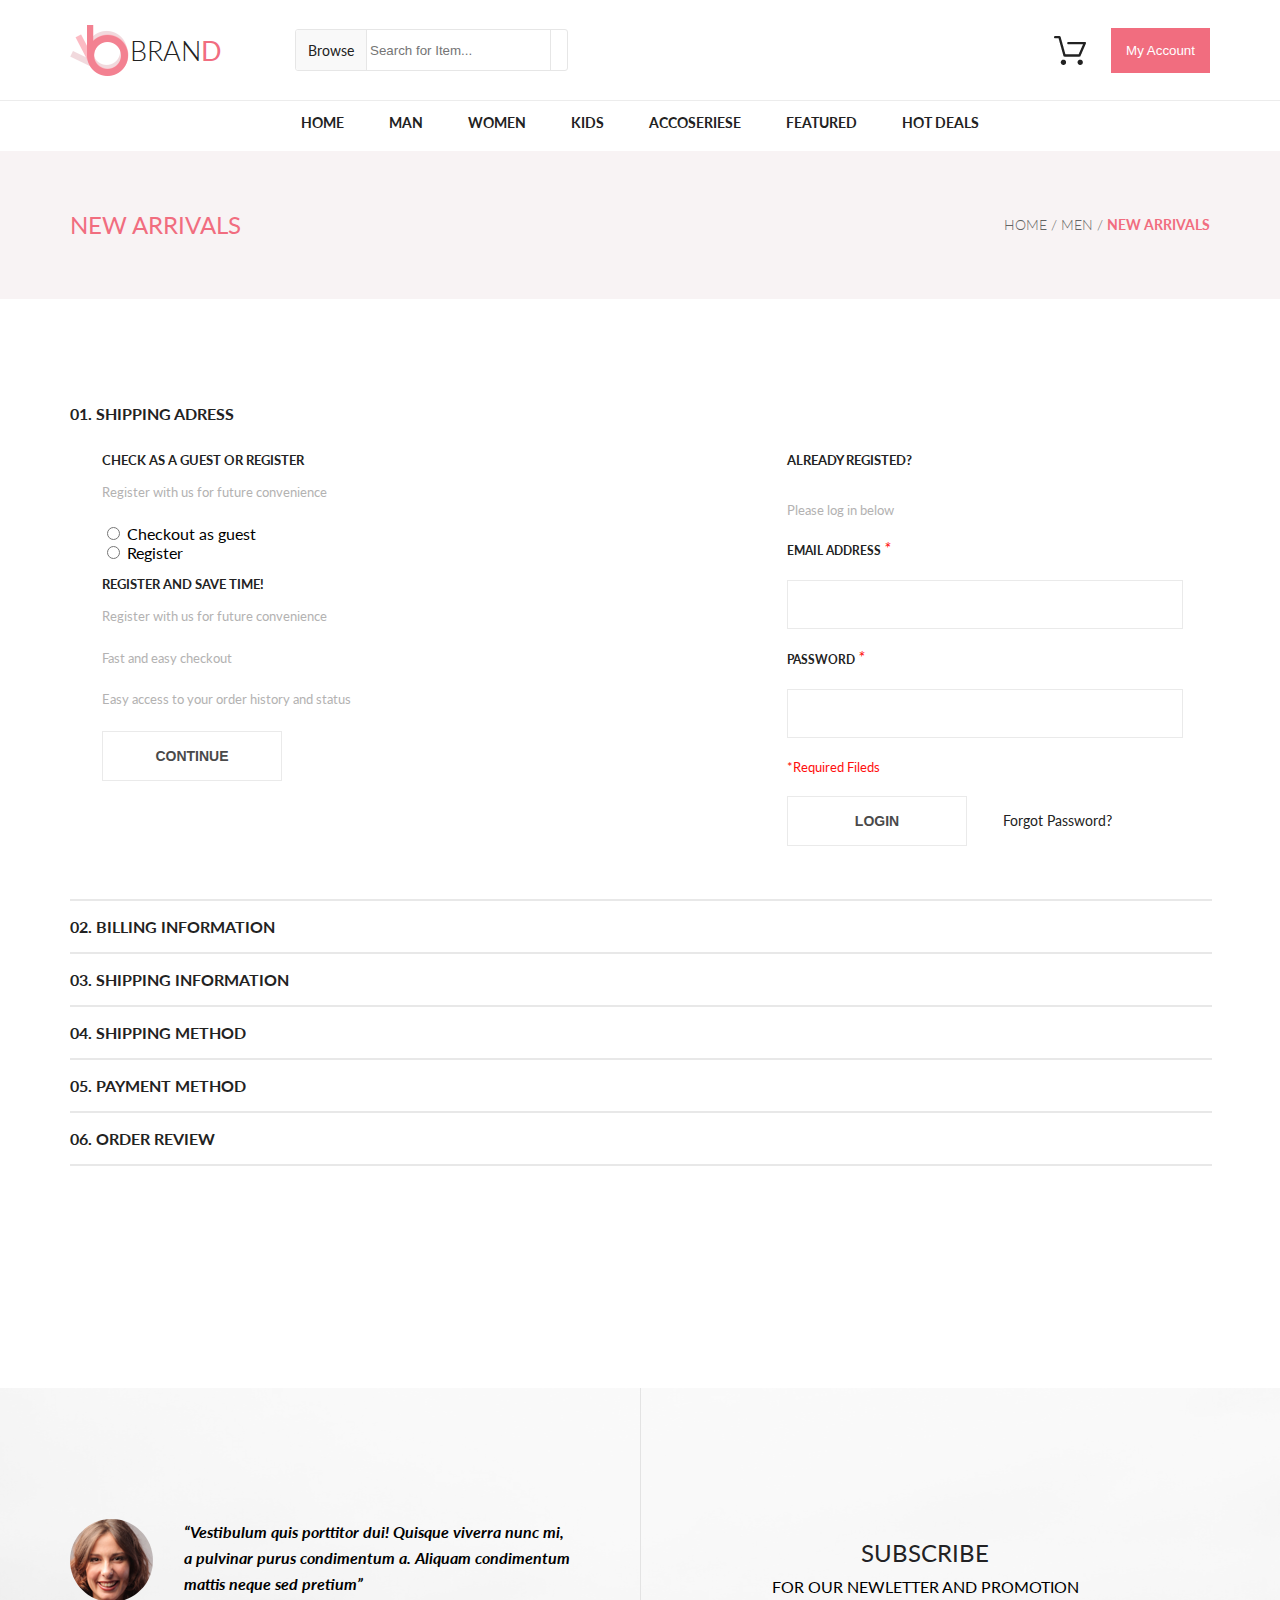
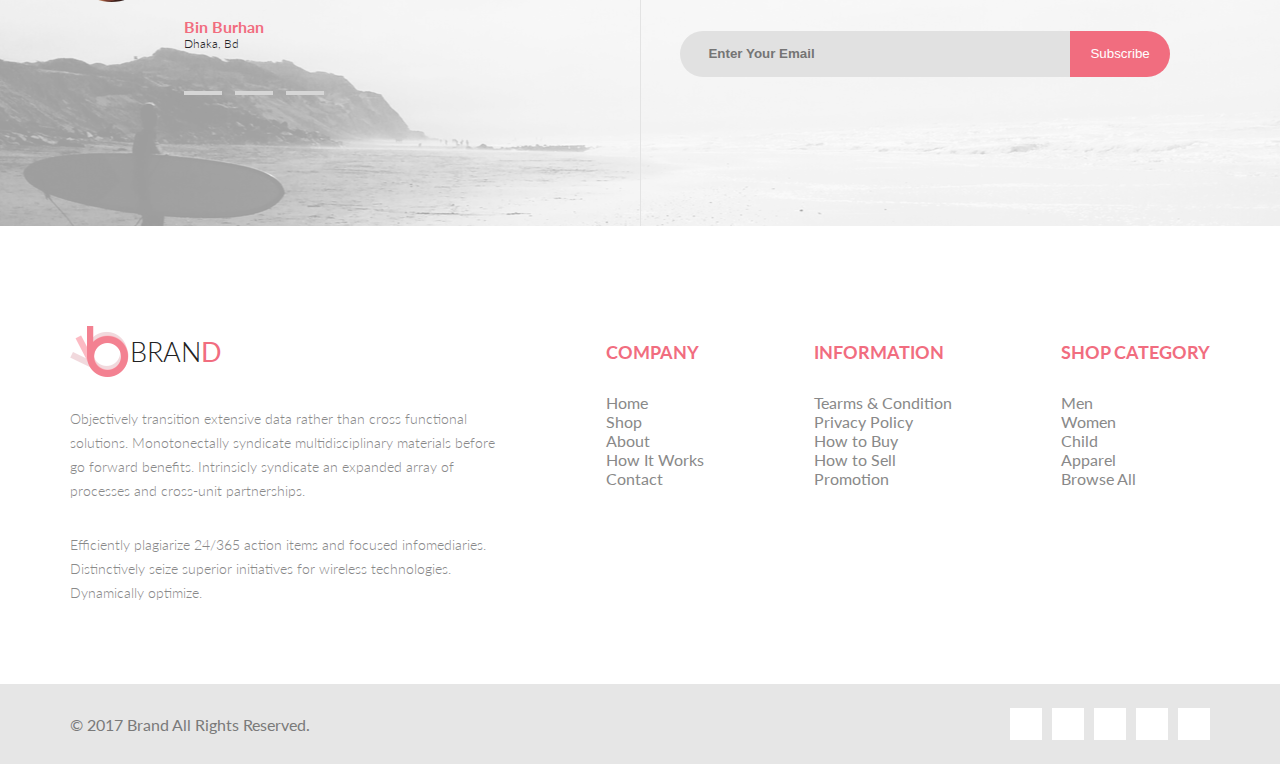
==== Checkout.html @ ffa916a0 "Сделал урок 5" ====
<!DOCTYPE html>
<html lang="en">

<head>
    <meta charset="UTF-8">
    <title>Brand</title>
    <link rel="stylesheet" href="https://use.fontawesome.com/releases/v5.6.3/css/all.css" integrity="sha384-UHRtZLI+pbxtHCWp1t77Bi1L4ZtiqrqD80Kn4Z8NTSRyMA2Fd33n5dQ8lWUE00s/" crossorigin="anonymous">
    <link rel="stylesheet" href="styles/style.css"> </head>

<body>
   <header class="header">
        <div class="container headerInside">
            <a href="#">
                <div class="logo"> BRAN<span>D</span> </div>
            </a>
            <form class="searchWrap">
                <div class="searchBrowse"> Browse <i class="fas fa-caret-down"></i> </div>
                <input placeholder="Search for Item..." type="text">
                <button> <i class="fas fa-search"></i> </button>
            </form> <img class="headerCart" src="images/cart.png" alt="">
            <button class="accountBtn"> My Account <i class="fas fa-caret-down"></i> </button>
        </div>
    </header>
    <nav class="topNav highlighting"> <a href="">Home</a> <a href="">Man</a> <a href="">Women</a> <a href="">Kids</a> <a href="">Accoseriese</a> <a href="">Featured</a> <a href="">Hot Deals </a> </nav>
    <div class="arrivalsNew">
        <div class="container"><b>New Arrivals</b>
            <p>Home / Men / <span>New Arrivals</span></p>
        </div>
    </div>
     <main class="checkInfo container">
        <div class="checkInfo__Adress">
        <p>01. Shipping Adress</p>
        <div class="checkInfo__form">
         <form class="shippingCheck">
             <p>Check as a guest or register</p>
             <span>Register with us for future convenience</span><br>
             <div class="inForm">
             <input name="checkRadio" type="radio"> Checkout as guest<br>
             <input name="checkRadio" type="radio"> Register<br>
             </div>
             <p>Register and save time!</p>
             <span>Register with us for future convenience</span><br>
             <span><i class="fas fa-angle-double-right"></i> Fast and easy checkout</span><br>
             <span><i class="fas fa-angle-double-right"></i> Easy access to your order history and status</span><br>
             <button>Continue</button>
         </form>
         <form class="shippingRegister">
             <p>Already registed?</p><br>
             <span>Please log in below</span><br>
             <b>Email address <i>*</i></b><br>
             <input type="text"><br>
             <b>Password <i>*</i></b><br>
             <input type="password"><br>
             <t>*Required Fileds</t><br>
             <div class="buttonFor"><button>Login</button>
             <a href="#">Forgot Password?</a></div>
         </form>
         </div>
         <div class="shapersLines"></div>
         <p>02. BILLING INFORMATION</p>
         <div class="shapersLines"></div>
         <p>03. SHIPPING INFORMATION</p>
         <div class="shapersLines"></div>
         <p>04. SHIPPING METHOD</p>
         <div class="shapersLines"></div>
         <p>05. PAYMENT METHOD</p>
         <div class="shapersLines"></div>
         <p>06. ORDER REVIEW</p>
         <div class="shapersLines"></div>
         </div>
     </main>
     <div class="subscribeWrap">
        <div class="container subscribe">
            <div class="reviews">
                <div class="reviewUnit">
                    <div class="reviewUnitLeft"> <img src="images/reviewPerson.png" alt=""> </div>
                    <div class="reviewUnitRight">
                        <blockquote> “Vestibulum quis porttitor dui! Quisque viverra nunc mi, a pulvinar purus condimentum a. Aliquam condimentum mattis neque sed pretium” </blockquote>
                        <div class="reviewName"> Bin Burhan </div>
                        <div class="reviewFrom"> Dhaka, Bd </div>
                        <div class="reviewsSwitch">
                            <div></div>
                            <div></div>
                            <div></div>
                        </div>
                    </div>
                </div>
            </div>
            <div class="subscribeDivider"></div>
            <div class="subscribeRight">
                <div class="subscribeRightHead"> Subscribe </div>
                <div class="subscribeRightText"> FOR OUR NEWLETTER AND PROMOTION </div>
                <form class="subscribeForm" action="">
                    <input placeholder="Enter Your Email" type="text">
                    <button>Subscribe</button>
                </form>
            </div>
        </div>
    </div>
    <footer class="container">
        <div class="footerBrand">
            <a href="#">
                <div class="logo"> BRAN<span>D</span> </div>
            </a>
            <div class="footerBrand__TextFir"> Objectively transition extensive data rather than cross functional solutions. Monotonectally syndicate multidisciplinary materials before go forward benefits. Intrinsicly syndicate an expanded array of processes and cross-unit partnerships. </div>
            <div class="footerBrand__TextSec"> Efficiently plagiarize 24/365 action items and focused infomediaries. Distinctively seize superior initiatives for wireless technologies. Dynamically optimize. </div>
        </div>
        <div class="footerColumn">
            <h2>COMPANY</h2> <a href="">Home</a> <a href="">Shop</a> <a href="">About</a> <a href="">How It Works</a> <a href="">Contact</a> </div>
        <div class="footerColumn">
            <h2>INFORMATION</h2> <a href="">Tearms & Condition</a> <a href="">Privacy Policy</a> <a href="">How to Buy</a> <a href="">How to Sell</a> <a href="">Promotion</a> </div>
        <div class="footerColumn">
            <h2>SHOP CATEGORY</h2> <a href="">Men</a> <a href="">Women</a> <a href="">Child</a> <a href="">Apparel</a> <a href="">Browse All</a> </div>
    </footer>
    <div class="copyrights">
        <div class="container copyrightsWrap">
            <div class="copyrightsLeft"> &copy; 2017 Brand All Rights Reserved. </div>
            <div class="copyrightsRight"> <a href=""><i class="fab fa-facebook-f"></i></a> <a href=""><i class="fab fa-twitter"></i></a> <a href=""><i class="fab fa-linkedin-in"></i></a> <a href=""><i class="fab fa-pinterest-p"></i></a> <a href=""><i class="fab fa-google-plus-g"></i></a> </div>
        </div>
    </div>
</body>

</html>
---- styles/style.css ----
@import url("https://fonts.googleapis.com/css?family=Lato:300,400,700,900");
.header {
  height: 100px;
  border-bottom: 1px solid #ececec; }
  .header .headerInside {
    height: inherit;
    display: flex;
    flex-direction: row;
    align-items: center; }
    .header .headerInside .logo {
      color: #222;
      width: 165px;
      line-height: 51px;
      background: url(../images/logo.png) no-repeat;
      font-size: 27px;
      font-weight: 300;
      padding-left: 60px; }
      .header .headerInside .logo span {
        color: #f16d7f;
        font-weight: 400; }
    .header .headerInside a {
      text-decoration: none; }
  .header .searchWrap {
    display: flex;
    align-items: center;
    height: 40px;
    border: 1px solid #e6e6e6;
    border-radius: 3px;
    overflow: hidden; }
    .header .searchWrap input {
      height: inherit;
      padding: 0 3px;
      border: none;
      outline: none; }
    .header .searchWrap button {
      height: inherit;
      outline: none;
      padding: 0 8px;
      border: 0;
      background: none;
      border-left: 1px solid #e6e6e6; }
      .header .searchWrap button:hover {
        color: gray; }
  .header .searchBrowse {
    height: inherit;
    padding: 12px;
    font-size: 14px;
    color: #222222;
    background-color: #f9f9f9;
    box-sizing: border-box;
    border-right: 1px solid #e6e6e6; }
  .header .headerCart {
    margin-left: auto;
    margin-right: 25px; }
  .header .accountBtn {
    padding: 15px;
    outline: none;
    background-color: #f16d7f;
    color: white;
    border: none; }
    .header .accountBtn:hover {
      color: #222; }

.topNav {
  height: 50px;
  display: flex;
  justify-content: center;
  align-items: center; }
  .topNav a:not(:last-child) {
    margin-right: 45px; }
  .topNav a {
    margin-top: 12px;
    height: 37px;
    text-decoration: none;
    font-weight: 700;
    text-transform: uppercase;
    font-size: 14px;
    color: #222222; }
    .topNav a:hover {
      margin-top: 15px;
      color: #f16d7f;
      border-bottom: 3px solid; }

footer {
  margin-top: 100px !important;
  height: 358px;
  display: flex;
  justify-content: space-between;
  align-items: flex-start; }
  footer .footerBrand {
    width: 427px;
    font-size: 14px;
    font-weight: 300;
    line-height: 24px;
    color: #898989; }
    footer .footerBrand .logo {
      color: #222;
      width: 165px;
      line-height: 51px;
      background: url(../images/logo.png) no-repeat;
      font-size: 27px;
      font-weight: 300;
      padding-left: 60px; }
      footer .footerBrand .logo span {
        color: #f16d7f;
        font-weight: 400; }
    footer .footerBrand a {
      text-decoration: none; }
    footer .footerBrand__TextFir {
      margin: 30px 0; }
  footer .footerColumn {
    padding-top: 15px; }
    footer .footerColumn h2 {
      margin: 0 0 30px;
      font-size: 18px;
      font-weight: 700;
      color: #f16d7f; }
    footer .footerColumn a {
      display: block;
      color: #898989;
      font-size: 16px;
      text-decoration: none; }
    footer .footerColumn:hover {
      color: #f16d7f; }
    footer .footerColumn:not(:last-child) {
      margin-bottom: 25px; }

.copyrights {
  height: 80px;
  background: #e6e6e6; }
  .copyrights .copyrightsWrap {
    color: #7a7a7a;
    height: inherit;
    display: flex;
    justify-content: space-between;
    align-items: center; }
    .copyrights .copyrightsWrap .copyrightsRight {
      display: flex;
      width: 200px;
      justify-content: space-between; }
      .copyrights .copyrightsWrap .copyrightsRight a {
        text-decoration: none;
        color: inherit; }
      .copyrights .copyrightsWrap .copyrightsRight i {
        width: 32px;
        height: 32px;
        background: white;
        display: flex;
        flex-direction: row;
        justify-content: center;
        align-items: center;
        text-align: center; }
      .copyrights .copyrightsWrap .copyrightsRight i:hover {
        color: white;
        background: #f16d7f;
        transform: scale(1.2); }

.arrivalsNew {
  width: 100%;
  height: 148px;
  background-color: #f8f3f4;
  margin: auto; }
  .arrivalsNew .container {
    height: 148px;
    display: flex;
    flex-direction: row;
    justify-content: space-between;
    align-items: center;
    text-align: center; }
    .arrivalsNew .container b {
      color: #f16d7f;
      font-size: 24px;
      font-weight: 400;
      line-height: 20px;
      text-transform: uppercase; }
    .arrivalsNew .container p {
      font-size: 14px;
      font-weight: 700;
      line-height: 20px;
      text-transform: uppercase;
      color: #636363;
      font-weight: 300; }
    .arrivalsNew .container span {
      color: #f16d7f;
      font-weight: 700; }

body {
  margin: 0;
  font-family: 'Lato', sans-serif; }

.container {
  width: 1140px;
  margin: 0 auto; }

.topBannerWrap {
  height: 610px;
  background-color: #e8e8e8; }
  .topBannerWrap .topBannerContent {
    height: inherit;
    background: url(../images/topHeaderBack.png) no-repeat 554px 0;
    background-size: 550px;
    display: flex;
    align-items: center; }
    .topBannerWrap .topBannerContent .topBannerSign {
      height: 92px;
      border-left: 12px solid #f16d7f;
      padding-left: 12px; }
      .topBannerWrap .topBannerContent .topBannerSign div:first-child {
        font-weight: 900;
        font-size: 60px;
        line-height: 41px; }
      .topBannerWrap .topBannerContent .topBannerSign div:last-child {
        font-weight: 400;
        font-size: 40px;
        line-height: 32px;
        margin-top: 19px; }
      .topBannerWrap .topBannerContent .topBannerSign span {
        color: #f16d7f; }

.offers {
  margin-top: 100px;
  display: flex;
  flex-direction: column;
  flex-wrap: wrap;
  justify-content: space-between;
  height: 829px; }
  .offers > div:first-child {
    margin-bottom: 20px;
    margin-right: 20px; }
  .offers > div {
    position: relative; }
  .offers .label {
    position: absolute;
    top: 25px;
    padding: 15px 20px;
    background: white;
    text-transform: uppercase; }
    .offers .label .labelTop {
      font-size: 18px;
      color: #222222;
      font-weight: 700; }
    .offers .label .labelBottom {
      font-size: 30px;
      color: #f16d7f;
      font-weight: 900; }

.featuredItemsWrap {
  margin-top: 100px; }
  .featuredItemsWrap .featuredHead {
    font-size: 30px;
    font-weight: 700;
    text-align: center; }
  .featuredItemsWrap .featuredDesc {
    text-align: center;
    color: #9f9f9f;
    font-size: 14px;
    margin-top: 15px; }
  .featuredItemsWrap .featuredItems {
    margin-top: 60px;
    display: flex;
    flex-wrap: wrap;
    justify-content: space-between; }
    .featuredItemsWrap .featuredItems .featuredItem {
      width: 264px;
      height: 370px; }
    .featuredItemsWrap .featuredItems:hover {
      box-shadow: 0 5px 8px rgba(0, 0, 0, 0.16); }
    .featuredItemsWrap .featuredItems .featuredItem:nth-child(n+5) {
      margin-top: 27px; }
    .featuredItemsWrap .featuredItems .featuredImgWrap {
      height: 280px;
      position: relative; }
      .featuredItemsWrap .featuredItems .featuredImgWrap .featuredBuy {
        height: inherit;
        width: 100%;
        background: rgba(0, 0, 0, 0.5);
        display: none;
        position: absolute; }
        .featuredItemsWrap .featuredItems .featuredImgWrap .featuredBuy button {
          padding: 15px;
          border: 1px solid #ffffff;
          background: none;
          color: white;
          font-size: 13px;
          font-weight: 700;
          display: flex;
          justify-content: center;
          align-items: center;
          cursor: pointer;
          outline: none;
          transition-duration: .3s; }
          .featuredItemsWrap .featuredItems .featuredImgWrap .featuredBuy button:hover {
            color: #222; }
          .featuredItemsWrap .featuredItems .featuredImgWrap .featuredBuy button img {
            margin-right: 10px; }
      .featuredItemsWrap .featuredItems .featuredImgWrap .featuredProduct {
        width: 100%;
        display: block;
        height: inherit;
        object-fit: cover;
        object-position: center center; }
    .featuredItemsWrap .featuredItems .featuredNameAndPrice {
      padding: 15px; }
      .featuredItemsWrap .featuredItems .featuredNameAndPrice .featuredItemName {
        margin-bottom: 15px;
        font-size: 13px;
        text-transform: uppercase;
        color: #222222;
        font-weight: 700;
        max-height: 2.4em;
        overflow: hidden; }
      .featuredItemsWrap .featuredItems .featuredNameAndPrice .featuredItemPrice {
        color: #f16d7f;
        font-size: 16px;
        font-weight: 700;
        text-transform: uppercase; }
    .featuredItemsWrap .featuredItems .featuredItem:hover .featuredBuy {
      display: flex;
      justify-content: center;
      align-items: center; }
  .featuredItemsWrap .featuredAllProductsBtn {
    padding: 18px 24px;
    background: #f16d7f;
    border: none;
    color: white;
    font-size: 16px;
    font-weight: 700;
    display: flex;
    align-items: center;
    margin: 60px auto 110px; }
    .featuredItemsWrap .featuredAllProductsBtn img {
      margin-left: 10px; }

.offerForWomen {
  display: flex;
  height: 530px; }
  .offerForWomen .offerForWomenBanner {
    flex-shrink: 0;
    height: inherit;
    width: 767px;
    background: url(../images/offerForWomen.jpg) no-repeat;
    background-size: cover;
    position: relative; }
    .offerForWomen .offerForWomenBanner .offerText {
      position: absolute;
      top: 146px;
      left: 40px;
      color: #ffffff; }
      .offerForWomen .offerForWomenBanner .offerText div:first-child {
        font-size: 54px;
        font-weight: 700; }
      .offerForWomen .offerForWomenBanner .offerText div:first-child span {
        color: #f16d7f; }
      .offerForWomen .offerForWomenBanner .offerText div:last-child {
        font-size: 32px; }
  .offerForWomen .offerDetails {
    display: flex;
    flex-direction: column;
    background-color: #222224;
    color: #fbfbfb; }
    .offerForWomen .offerDetails .offerUnit {
      padding: 30px 30px 30px 110px;
      flex-grow: 1; }
      .offerForWomen .offerDetails .offerUnit .offerDetailsHead {
        font-size: 20px;
        font-weight: 700; }
      .offerForWomen .offerDetails .offerUnit .offerDetailsText {
        line-height: 24px;
        margin-top: 15px;
        text-align: justify;
        font-size: 14px; }
      .offerForWomen .offerDetails .offerUnit:first-child {
        background: url(../images/offerDetails1.png) no-repeat 36px 30px; }
      .offerForWomen .offerDetails .offerUnit:nth-child(2) {
        background: url(../images/offerDetails2.png) no-repeat 36px 30px; }
      .offerForWomen .offerDetails .offerUnit:last-child {
        background: url(../images/offerDetails3.png) no-repeat 36px 30px; }

.subscribeWrap {
  margin-top: 100px;
  height: 438px;
  background: url(../images/subscribe.jpg) no-repeat center bottom, #ccc;
  background-blend-mode: overlay;
  background-size: cover; }
  .subscribeWrap .subscribe {
    display: flex;
    height: inherit; }
    .subscribeWrap .subscribe .reviews {
      width: calc(100% - 1px);
      display: flex;
      align-items: center; }
      .subscribeWrap .subscribe .reviews .reviewUnit {
        width: 500px;
        display: flex;
        justify-content: space-between; }
        .subscribeWrap .subscribe .reviews .reviewUnit .reviewUnitLeft {
          width: 83px; }
          .subscribeWrap .subscribe .reviews .reviewUnit .reviewUnitLeft:hover {
            transition-duration: 1s;
            transform: rotate(360deg); }
        .subscribeWrap .subscribe .reviews .reviewUnit .reviewUnitRight {
          width: 386px; }
          .subscribeWrap .subscribe .reviews .reviewUnit .reviewUnitRight blockquote {
            margin: 0;
            font-size: 16px;
            font-style: italic;
            line-height: 26px;
            font-weight: 700; }
          .subscribeWrap .subscribe .reviews .reviewUnit .reviewUnitRight .reviewName {
            margin-top: 20px;
            font-size: 16px;
            font-weight: 700;
            color: #f16d7f; }
          .subscribeWrap .subscribe .reviews .reviewUnit .reviewUnitRight .reviewFrom {
            color: #222224;
            font-size: 12px;
            font-weight: 300; }
          .subscribeWrap .subscribe .reviews .reviewUnit .reviewUnitRight .reviewsSwitch {
            width: 140px;
            display: flex;
            justify-content: space-between;
            margin-top: 40px; }
            .subscribeWrap .subscribe .reviews .reviewUnit .reviewUnitRight .reviewsSwitch div {
              width: 38px;
              height: 4px;
              background-color: #d6d6d6; }
              .subscribeWrap .subscribe .reviews .reviewUnit .reviewUnitRight .reviewsSwitch div:hover {
                background-color: #f16d7f;
                cursor: pointer; }
    .subscribeWrap .subscribe .subscribeDivider {
      width: 1px;
      background: #e3e3e3; }
    .subscribeWrap .subscribe .subscribeRight {
      width: calc(100% - 1px);
      display: flex;
      flex-direction: column;
      justify-content: center;
      align-items: center; }
      .subscribeWrap .subscribe .subscribeRight .subscribeRightHead {
        font-size: 24px;
        text-transform: uppercase;
        color: #222224; }
      .subscribeWrap .subscribe .subscribeRight .subscribeRightText {
        margin: 10px 0 35px; }
      .subscribeWrap .subscribe .subscribeRight .subscribeForm {
        height: 46px; }
        .subscribeWrap .subscribe .subscribeRight .subscribeForm input {
          height: inherit;
          width: 334px;
          border: none;
          outline: none;
          padding: 0 28px;
          font-weight: 700;
          background-color: #e1e1e1;
          border-top-left-radius: 23px;
          border-bottom-left-radius: 23px;
          float: left; }
        .subscribeWrap .subscribe .subscribeRight .subscribeForm button {
          background-color: #f16d7f;
          border-top-right-radius: 23px;
          border-bottom-right-radius: 23px;
          color: white;
          border: none;
          height: inherit;
          padding: 0 20px;
          outline: none;
          cursor: pointer;
          transition-duration: .3s; }
          .subscribeWrap .subscribe .subscribeRight .subscribeForm button:hover {
            color: #222; }

.productShop {
  margin-top: 90px;
  height: 623px;
  display: flex;
  flex-direction: column; }
  .productShop .productShop__head {
    display: flex;
    flex-direction: row;
    justify-content: space-between;
    align-items: flex-start; }
    .productShop .productShop__head b {
      color: #222222;
      font-size: 13px;
      font-weight: 700;
      line-height: 20px;
      text-transform: uppercase; }
    .productShop .productShop__head p {
      color: #222222;
      font-size: 13px;
      font-weight: 700;
      line-height: 20px;
      text-transform: uppercase;
      word-spacing: 75px;
      margin: 0; }
    .productShop .productShop__head span {
      color: #222222;
      font-size: 13px;
      font-weight: 700;
      line-height: 20px;
      text-transform: uppercase;
      word-spacing: 0px; }
  .productShop .shapedLines {
    margin: 18px 0px;
    width: 1140px;
    height: 1px;
    border: 1px solid #eaeaea; }
  .productShop .productShop__middle {
    height: 115px;
    display: flex;
    flex-direction: row;
    justify-content: space-between;
    align-items: center; }
    .productShop .productShop__middle .productShop__character {
      width: 278px;
      height: 115px;
      display: flex;
      flex-direction: row;
      justify-content: space-between;
      align-items: center; }
      .productShop .productShop__middle .productShop__character .mangoTshirt {
        width: 157px;
        height: 95px;
        display: flex;
        flex-direction: column;
        align-content: space-around;
        justify-content: space-between; }
        .productShop .productShop__middle .productShop__character .mangoTshirt b {
          color: #222222;
          font-size: 13px;
          font-weight: 700;
          text-transform: uppercase; }
        .productShop .productShop__middle .productShop__character .mangoTshirt p {
          font-size: 13px;
          font-weight: 700;
          line-height: 20px;
          color: #848484;
          margin: 0; }
        .productShop .productShop__middle .productShop__character .mangoTshirt span {
          color: #d5d5d5; }
  .productShop .productShop__info {
    width: 588px;
    height: 30px;
    word-spacing: 96px;
    margin-right: 20px; }
    .productShop .productShop__info input {
      width: 54px;
      height: 30px;
      text-align: center;
      outline: none; }
    .productShop .productShop__info p {
      margin: 0; }

.clearContinue {
  display: flex;
  flex-direction: row;
  justify-content: space-between;
  align-items: center;
  outline: none;
  border: none; }
  .clearContinue button {
    margin-top: 44px;
    padding: 18px 38px;
    outline: none;
    background-color: #ffffff;
    border: 1px solid #eaeaea;
    color: #4a4a4a;
    font-size: 14px;
    font-weight: 700;
    text-transform: uppercase;
    transition-duration: .3s; }
    .clearContinue button:hover {
      color: gray; }

.productShop__end {
  margin-top: 62px;
  height: 268px;
  display: flex;
  flex-direction: row;
  justify-content: space-between; }
  .productShop__end b {
    color: #222222;
    font-size: 16px;
    font-weight: 700;
    text-transform: uppercase; }
  .productShop__end p {
    color: #000000;
    font-size: 14px;
    font-weight: 400;
    margin: 0; }
  .productShop__end input {
    width: 333px;
    height: 45px;
    padding-left: 18px;
    border: 1px solid #eaeaea;
    background-color: #ffffff;
    outline: none; }
  .productShop__end input::placeholder {
    color: #b1b1b1;
    font-size: 13px;
    font-weight: 300; }
  .productShop__end select {
    width: 355px;
    height: 45px;
    padding-left: 18px;
    border: 1px solid #eaeaea;
    background-color: #ffffff;
    outline: none; }
  .productShop__end button {
    width: 118px;
    height: 35px;
    outline: none;
    border: 1px solid #eaeaea;
    background-color: #ffffff;
    color: #4a4a4a;
    font-size: 11px;
    font-weight: 700;
    text-transform: uppercase;
    transition-duration: .3s; }
    .productShop__end button:hover {
      color: #222; }
  .productShop__end .productShop__adress {
    width: 355px;
    height: 268px;
    display: flex;
    flex-direction: column;
    justify-content: space-between;
    align-items: flex-start; }
  .productShop__end .productShop__discount {
    width: 355px;
    height: 184px;
    display: flex;
    flex-direction: column;
    justify-content: space-between;
    align-items: flex-start; }
  .productShop__end .productShop__total {
    width: 360px;
    height: 214px;
    background-color: #f5f3f3; }
    .productShop__end .productShop__total .productShop__totalMain {
      width: 276px;
      height: 132px;
      margin: auto;
      margin-top: 40px;
      display: flex;
      flex-direction: column;
      justify-content: space-between;
      align-items: flex-end; }
      .productShop__end .productShop__total .productShop__totalMain .totalMain__sub {
        width: 101px;
        display: flex;
        flex-direction: row;
        justify-content: space-between; }
      .productShop__end .productShop__total .productShop__totalMain .totalMain__sub:nth-child(2) {
        width: 165px; }
      .productShop__end .productShop__total .productShop__totalMain .shaperLine {
        width: 275px;
        height: 1px;
        background-color: #e2e2e2; }
    .productShop__end .productShop__total p {
      color: #4a4a4a;
      font-size: 11px;
      font-weight: 400;
      text-transform: uppercase; }
    .productShop__end .productShop__total b {
      color: #222222;
      font-size: 16px;
      font-weight: 700;
      text-transform: uppercase; }
    .productShop__end .productShop__total span {
      font-size: 16px;
      font-weight: 700;
      text-transform: uppercase;
      color: #f16d7f; }
    .productShop__end .productShop__total button {
      width: 273px;
      height: 50px;
      outline: none;
      background-color: #f16d7f;
      color: #ffffff;
      font-size: 16px;
      font-weight: 700;
      text-transform: uppercase;
      transition-duration: .3s; }
      .productShop__end .productShop__total button:hover {
        color: #222; }

.singleCollection {
  height: 1980px; }
  .singleCollection .singleCollection__women {
    width: 100%;
    height: 777px;
    background-color: #f7f7f7; }
    .singleCollection .singleCollection__women .container {
      height: 1421px; }
      .singleCollection .singleCollection__women .container .singleCollection__womenArrow {
        display: flex;
        flex-direction: row;
        justify-content: space-between;
        align-items: center; }
        .singleCollection .singleCollection__women .container .singleCollection__womenArrow img {
          margin-top: 11px; }
      .singleCollection .singleCollection__women .container .singleCollection__add {
        width: 1141px;
        height: 730px;
        border: 1px solid #eaeaea;
        background-color: #ffffff;
        display: flex;
        justify-content: center;
        align-items: center; }
        .singleCollection .singleCollection__women .container .singleCollection__add .singleCollection__form {
          width: 642px;
          height: 575px;
          display: flex;
          flex-direction: column;
          justify-content: space-between;
          align-items: center; }
          .singleCollection .singleCollection__women .container .singleCollection__add .singleCollection__form .singleCollection__aadWomen b {
            color: #f16d7f;
            font-size: 14px;
            font-weight: 700;
            line-height: 24px;
            text-transform: uppercase; }
          .singleCollection .singleCollection__women .container .singleCollection__add .singleCollection__form .singleCollection__aadWomen .addLine {
            width: 147px;
            height: 1px;
            background: url("../images/Shape_7.png"); }
            .singleCollection .singleCollection__women .container .singleCollection__add .singleCollection__form .singleCollection__aadWomen .addLine img {
              position: absolute;
              margin-left: 42px; }
          .singleCollection .singleCollection__women .container .singleCollection__add .singleCollection__form h1 {
            color: #4d4d4d;
            font-size: 18px;
            font-weight: 400;
            line-height: 24px;
            text-transform: uppercase;
            margin: 0; }
          .singleCollection .singleCollection__women .container .singleCollection__add .singleCollection__form h2 {
            text-align: center;
            width: 620px;
            height: 65px;
            color: #5e5e5e;
            font-size: 14px;
            font-weight: 300;
            line-height: 24px;
            margin: 0; }
          .singleCollection .singleCollection__women .container .singleCollection__add .singleCollection__form span {
            width: 54px;
            height: 24px;
            color: #ef5b70;
            font-family: Lato;
            font-size: 24px;
            font-weight: 700;
            line-height: 24px; }
          .singleCollection .singleCollection__women .container .singleCollection__add .singleCollection__form .materialDesigner {
            width: 334px;
            height: 24px;
            display: flex;
            flex-direction: row;
            justify-content: space-between; }
            .singleCollection .singleCollection__women .container .singleCollection__add .singleCollection__form .materialDesigner p {
              margin: 0;
              color: #2f2f2f;
              font-size: 14px;
              font-weight: 700;
              line-height: 24px;
              text-transform: uppercase; }
            .singleCollection .singleCollection__women .container .singleCollection__add .singleCollection__form .materialDesigner span {
              font-family: Lato;
              font-size: 14px;
              font-weight: 700;
              line-height: 24px;
              color: #b9b9b9; }
          .singleCollection .singleCollection__women .container .singleCollection__add .singleCollection__form .singleCollection__addLine {
            width: 642px;
            height: 1px;
            background-color: #eaeaea; }
          .singleCollection .singleCollection__women .container .singleCollection__add .singleCollection__form .singleCollection__chose {
            width: 538px;
            height: 61px;
            display: flex;
            flex-direction: row;
            justify-content: space-between; }
            .singleCollection .singleCollection__women .container .singleCollection__add .singleCollection__form .singleCollection__chose .choseColor select {
              width: 144px;
              height: 35px;
              padding-left: 37px;
              border: 1px solid #eaeaea;
              outline: none;
              color: #b1b1b1; }
            .singleCollection .singleCollection__women .container .singleCollection__add .singleCollection__form .singleCollection__chose .choseSize select {
              width: 144px;
              height: 35px;
              padding-left: 15px;
              border: 1px solid #eaeaea;
              outline: none;
              color: #b1b1b1; }
            .singleCollection .singleCollection__women .container .singleCollection__add .singleCollection__form .singleCollection__chose .choseQuantity input {
              width: 144px;
              height: 32px;
              padding-left: 17px;
              border: 1px solid #eaeaea;
              outline: none;
              color: #b1b1b1; }
            .singleCollection .singleCollection__women .container .singleCollection__add .singleCollection__form .singleCollection__chose .choseQuantity input::placeholder {
              color: #b1b1b1; }
          .singleCollection .singleCollection__women .container .singleCollection__add .singleCollection__form button {
            display: flex;
            flex-direction: row;
            justify-content: center;
            align-items: center;
            width: 537px;
            height: 55px;
            border: 1px solid #ef5b70;
            background-color: #ffffff;
            color: #ef5b70;
            font-size: 16px;
            font-weight: 700;
            outline: none;
            transition-duration: .3s; }
            .singleCollection .singleCollection__women .container .singleCollection__add .singleCollection__form button:hover {
              color: #222; }
            .singleCollection .singleCollection__women .container .singleCollection__add .singleCollection__form button img {
              margin-right: 15px; }
  .singleCollection .singleCollection__also {
    margin-top: 763px;
    height: 453px; }
    .singleCollection .singleCollection__also p {
      text-align: center;
      margin: 0;
      color: #4d4d4d;
      font-size: 24px;
      font-weight: 700;
      line-height: 20px;
      text-transform: uppercase; }
    .singleCollection .singleCollection__also .singleFeature {
      margin-top: 72px;
      display: flex;
      flex-direction: row;
      justify-content: space-between; }
      .singleCollection .singleCollection__also .singleFeature .featuredNameAndPrice__item {
        margin-left: 14px; }
        .singleCollection .singleCollection__also .singleFeature .featuredNameAndPrice__item .featuredItemName__item {
          margin-top: 18px;
          color: #6f6e6e;
          font-size: 14px;
          font-weight: 400;
          text-transform: uppercase; }
        .singleCollection .singleCollection__also .singleFeature .featuredNameAndPrice__item .featuredItemPrice__item {
          margin-top: 17px;
          color: #f16d7f;
          font-size: 16px;
          font-weight: 700;
          text-transform: uppercase; }

.checkInfo {
  margin-top: 89px;
  height: 900px; }
  .checkInfo .checkInfo__Adress {
    display: flex;
    flex-direction: column; }
    .checkInfo .checkInfo__Adress p {
      color: #222222;
      font-size: 16px;
      font-weight: 700;
      text-transform: uppercase; }
    .checkInfo .checkInfo__Adress .checkInfo__form {
      height: 460px;
      display: flex;
      flex-direction: row;
      justify-content: space-between; }
      .checkInfo .checkInfo__Adress .checkInfo__form .shippingCheck {
        margin-left: 32px;
        width: 270px;
        height: 342px;
        display: flex;
        flex-direction: column;
        justify-content: space-between; }
        .checkInfo .checkInfo__Adress .checkInfo__form .shippingCheck p {
          color: #222222;
          font-size: 13px;
          font-weight: 700;
          text-transform: uppercase; }
        .checkInfo .checkInfo__Adress .checkInfo__form .shippingCheck span {
          color: #b3b2b2;
          font-size: 13px;
          font-weight: 400;
          line-height: 20px; }
        .checkInfo .checkInfo__Adress .checkInfo__form .shippingCheck input {
          color: #222222;
          font-size: 12px;
          font-weight: 400;
          text-transform: uppercase; }
        .checkInfo .checkInfo__Adress .checkInfo__form .shippingCheck button {
          width: 180px;
          height: 50px;
          border: 1px solid #eaeaea;
          background-color: #ffffff;
          color: #4a4a4a;
          font-size: 14px;
          font-weight: 700;
          text-transform: uppercase;
          outline: none;
          transition-duration: .3s; }
          .checkInfo .checkInfo__Adress .checkInfo__form .shippingCheck button:hover {
            color: gray; }
      .checkInfo .checkInfo__Adress .checkInfo__form .shippingRegister {
        margin-right: 32px;
        width: 391px;
        height: 342px;
        display: flex;
        flex-direction: column;
        justify-content: space-between; }
        .checkInfo .checkInfo__Adress .checkInfo__form .shippingRegister p {
          color: #222222;
          font-size: 13px;
          font-weight: 700;
          text-transform: uppercase; }
        .checkInfo .checkInfo__Adress .checkInfo__form .shippingRegister span {
          color: #b3b2b2;
          font-size: 13px;
          font-weight: 400;
          line-height: 20px; }
        .checkInfo .checkInfo__Adress .checkInfo__form .shippingRegister b {
          color: #222222;
          font-size: 12px;
          font-weight: 700;
          line-height: 20px;
          text-transform: uppercase; }
        .checkInfo .checkInfo__Adress .checkInfo__form .shippingRegister i {
          color: #ff0d0d;
          font-size: 17px;
          font-weight: 400;
          line-height: 20px; }
        .checkInfo .checkInfo__Adress .checkInfo__form .shippingRegister input {
          width: 390px;
          height: 45px;
          border: 1px solid #eaeaea;
          background-color: #ffffff;
          line-height: 45px; }
        .checkInfo .checkInfo__Adress .checkInfo__form .shippingRegister t {
          color: #ff0d0d;
          font-size: 13px;
          font-weight: 400;
          line-height: 20px; }
        .checkInfo .checkInfo__Adress .checkInfo__form .shippingRegister button {
          width: 180px;
          height: 50px;
          border: 1px solid #eaeaea;
          background-color: #ffffff;
          color: #4a4a4a;
          font-size: 14px;
          font-weight: 700;
          text-transform: uppercase;
          transition-duration: .3s; }
          .checkInfo .checkInfo__Adress .checkInfo__form .shippingRegister button:hover {
            color: gray; }
        .checkInfo .checkInfo__Adress .checkInfo__form .shippingRegister a {
          margin-left: 32px;
          text-decoration: none;
          color: #222222;
          font-size: 14px;
          font-weight: 400;
          line-height: 20px; }
    .checkInfo .checkInfo__Adress .shapersLines {
      width: 100%;
      border: 1px solid #e8e8e8; }

/*# sourceMappingURL=style.css.map */
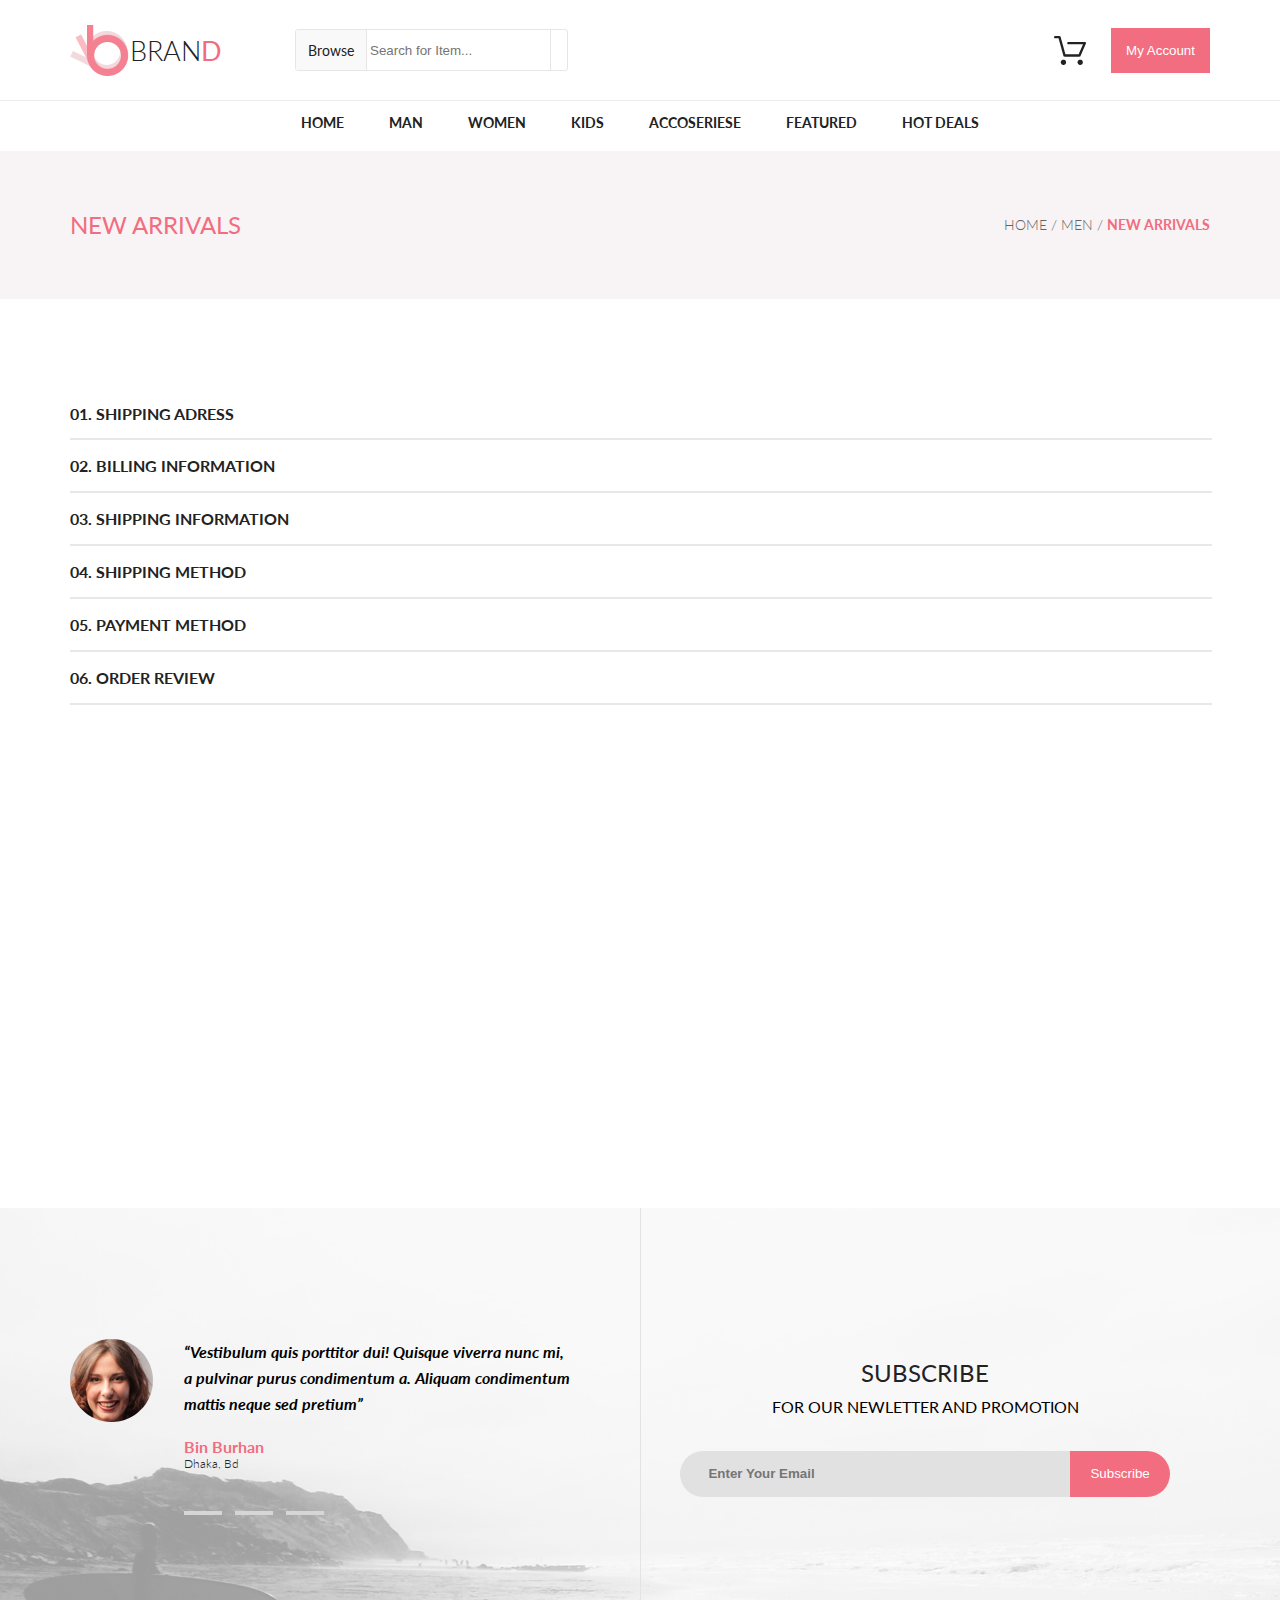
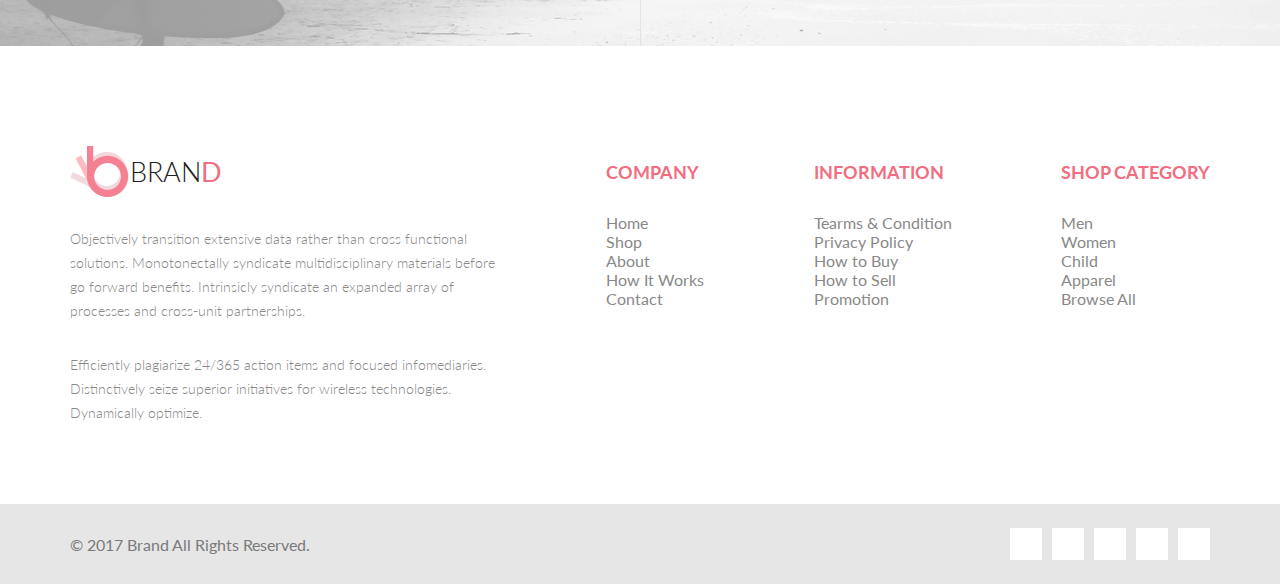
==== commit f936aaa4: "Справился с checkout, но не хочет делаться сдвиг в продукте, поэтому сдвиг не делается. Всё остально" ====
--- a/Checkout.html
+++ b/Checkout.html
@@ -8,7 +8,7 @@
     <link rel="stylesheet" href="styles/style.css"> </head>
 
 <body>
-   <header class="header">
+    <header class="header">
         <div class="container headerInside">
             <a href="#">
                 <div class="logo"> BRAN<span>D</span> </div>
@@ -27,49 +27,59 @@
             <p>Home / Men / <span>New Arrivals</span></p>
         </div>
     </div>
-     <main class="checkInfo container">
+    <main class="checkInfo container">
         <div class="checkInfo__Adress">
-        <p>01. Shipping Adress</p>
-        <div class="checkInfo__form">
-         <form class="shippingCheck">
-             <p>Check as a guest or register</p>
-             <span>Register with us for future convenience</span><br>
-             <div class="inForm">
-             <input name="checkRadio" type="radio"> Checkout as guest<br>
-             <input name="checkRadio" type="radio"> Register<br>
-             </div>
-             <p>Register and save time!</p>
-             <span>Register with us for future convenience</span><br>
-             <span><i class="fas fa-angle-double-right"></i> Fast and easy checkout</span><br>
-             <span><i class="fas fa-angle-double-right"></i> Easy access to your order history and status</span><br>
-             <button>Continue</button>
-         </form>
-         <form class="shippingRegister">
-             <p>Already registed?</p><br>
-             <span>Please log in below</span><br>
-             <b>Email address <i>*</i></b><br>
-             <input type="text"><br>
-             <b>Password <i>*</i></b><br>
-             <input type="password"><br>
-             <t>*Required Fileds</t><br>
-             <div class="buttonFor"><button>Login</button>
-             <a href="#">Forgot Password?</a></div>
-         </form>
-         </div>
-         <div class="shapersLines"></div>
-         <p>02. BILLING INFORMATION</p>
-         <div class="shapersLines"></div>
-         <p>03. SHIPPING INFORMATION</p>
-         <div class="shapersLines"></div>
-         <p>04. SHIPPING METHOD</p>
-         <div class="shapersLines"></div>
-         <p>05. PAYMENT METHOD</p>
-         <div class="shapersLines"></div>
-         <p>06. ORDER REVIEW</p>
-         <div class="shapersLines"></div>
-         </div>
-     </main>
-     <div class="subscribeWrap">
+            <div class="dropDown">
+                <input type="checkbox" id="drop__adress" class="dropped">
+                <label for="drop__adress"><p class="button__drop">01. Shipping Adress</p></label>
+                <div class="checkInfo__form">
+                    <form class="shippingCheck">
+                        <p>Check as a guest or register</p> <span>Register with us for future convenience</span>
+                        <br>
+                        <div class="inForm">
+                            <input name="checkRadio" type="radio"> Checkout as guest
+                            <br>
+                            <input name="checkRadio" type="radio"> Register
+                            <br> </div>
+                        <p>Register and save time!</p> <span>Register with us for future convenience</span>
+                        <br> <span><i class="fas fa-angle-double-right"></i> Fast and easy checkout</span>
+                        <br> <span><i class="fas fa-angle-double-right"></i> Easy access to your order history and status</span>
+                        <br>
+                        <button>Continue</button>
+                    </form>
+                    <form class="shippingRegister">
+                        <p>Already registed?</p>
+                        <br> <span>Please log in below</span>
+                        <br> <b>Email address <i>*</i></b>
+                        <br>
+                        <input type="text">
+                        <br> <b>Password <i>*</i></b>
+                        <br>
+                        <input type="password">
+                        <br>
+                        <t>*Required Fileds</t>
+                        <br>
+                        <div class="buttonFor">
+                            <button>Login</button> <a href="#">Forgot Password?</a></div>
+                    </form>
+                </div>
+                <div class="addsInfo">
+                    <div class="shapersLines"></div>
+                    <p>02. BILLING INFORMATION</p>
+                    <div class="shapersLines"></div>
+                    <p>03. SHIPPING INFORMATION</p>
+                    <div class="shapersLines"></div>
+                    <p>04. SHIPPING METHOD</p>
+                    <div class="shapersLines"></div>
+                    <p>05. PAYMENT METHOD</p>
+                    <div class="shapersLines"></div>
+                    <p>06. ORDER REVIEW</p>
+                    <div class="shapersLines"></div>
+                </div>
+            </div>
+        </div>
+    </main>
+    <div class="subscribeWrap">
         <div class="container subscribe">
             <div class="reviews">
                 <div class="reviewUnit">
--- a/styles/style.css
+++ b/styles/style.css
@@ -327,9 +327,12 @@
     font-weight: 700;
     display: flex;
     align-items: center;
-    margin: 60px auto 110px; }
+    margin: 60px auto 110px;
+    outline: none; }
     .featuredItemsWrap .featuredAllProductsBtn img {
       margin-left: 10px; }
+    .featuredItemsWrap .featuredAllProductsBtn:hover {
+      color: #222; }
 
 .offerForWomen {
   display: flex;
@@ -855,7 +858,7 @@
 
 .checkInfo {
   margin-top: 89px;
-  height: 900px; }
+  height: 720px; }
   .checkInfo .checkInfo__Adress {
     display: flex;
     flex-direction: column; }
@@ -865,14 +868,16 @@
       font-weight: 700;
       text-transform: uppercase; }
     .checkInfo .checkInfo__Adress .checkInfo__form {
-      height: 460px;
+      position: absolute;
+      width: 100%;
+      height: 440px;
       display: flex;
       flex-direction: row;
       justify-content: space-between; }
       .checkInfo .checkInfo__Adress .checkInfo__form .shippingCheck {
         margin-left: 32px;
         width: 270px;
-        height: 342px;
+        height: 382px;
         display: flex;
         flex-direction: column;
         justify-content: space-between; }
@@ -890,7 +895,8 @@
           color: #222222;
           font-size: 12px;
           font-weight: 400;
-          text-transform: uppercase; }
+          text-transform: uppercase;
+          outline: none; }
         .checkInfo .checkInfo__Adress .checkInfo__form .shippingCheck button {
           width: 180px;
           height: 50px;
@@ -901,7 +907,8 @@
           font-weight: 700;
           text-transform: uppercase;
           outline: none;
-          transition-duration: .3s; }
+          transition-duration: .3s;
+          box-shadow: inset 2px 2px 2px rgba(154, 147, 140, 0.5), 2px 2px 2px white; }
           .checkInfo .checkInfo__Adress .checkInfo__form .shippingCheck button:hover {
             color: gray; }
       .checkInfo .checkInfo__Adress .checkInfo__form .shippingRegister {
@@ -935,9 +942,11 @@
         .checkInfo .checkInfo__Adress .checkInfo__form .shippingRegister input {
           width: 390px;
           height: 45px;
+          padding-left: 14px;
           border: 1px solid #eaeaea;
           background-color: #ffffff;
-          line-height: 45px; }
+          line-height: 60px;
+          outline: none; }
         .checkInfo .checkInfo__Adress .checkInfo__form .shippingRegister t {
           color: #ff0d0d;
           font-size: 13px;
@@ -952,7 +961,9 @@
           font-size: 14px;
           font-weight: 700;
           text-transform: uppercase;
-          transition-duration: .3s; }
+          transition-duration: .3s;
+          outline: none;
+          box-shadow: inset 2px 2px 2px rgba(154, 147, 140, 0.5), 2px 2px 2px white; }
           .checkInfo .checkInfo__Adress .checkInfo__form .shippingRegister button:hover {
             color: gray; }
         .checkInfo .checkInfo__Adress .checkInfo__form .shippingRegister a {
@@ -962,8 +973,396 @@
           font-size: 14px;
           font-weight: 400;
           line-height: 20px; }
+    .checkInfo .checkInfo__Adress .dropDown {
+      position: relative; }
+      .checkInfo .checkInfo__Adress .dropDown input#drop__adress,
+      .checkInfo .checkInfo__Adress .dropDown .checkInfo__form {
+        display: none; }
+      .checkInfo .checkInfo__Adress .dropDown .button__drop {
+        color: #222222;
+        font-size: 16px;
+        font-weight: 700;
+        text-transform: uppercase;
+        cursor: pointer;
+        margin-bottom: 15px; }
+      .checkInfo .checkInfo__Adress .dropDown .dropped:checked ~ .checkInfo__form {
+        display: flex;
+        flex-direction: row;
+        justify-content: space-between; }
+      .checkInfo .checkInfo__Adress .dropDown .dropped:checked ~ .addsInfo {
+        margin-top: 440px; }
     .checkInfo .checkInfo__Adress .shapersLines {
       width: 100%;
       border: 1px solid #e8e8e8; }
 
+.productShop__Catalog {
+  margin-top: 60px;
+  height: 1550px;
+  display: flex;
+  flex-direction: row;
+  justify-content: space-between; }
+  .productShop__Catalog .menuCBD {
+    width: 243px;
+    height: 598px;
+    position: relative; }
+    .productShop__Catalog .menuCBD .menuCategory input#menu__c,
+    .productShop__Catalog .menuCBD .menuCategory ul {
+      display: none; }
+    .productShop__Catalog .menuCBD .menuCategory label {
+      cursor: pointer; }
+      .productShop__Catalog .menuCBD .menuCategory label .frame {
+        width: 243px;
+        height: 37px;
+        background: url("../images/frameMenu.PNG");
+        display: flex;
+        flex-direction: row;
+        justify-content: space-between;
+        align-items: center; }
+        .productShop__Catalog .menuCBD .menuCategory label .frame span {
+          display: flex;
+          flex-direction: row;
+          justify-content: space-between;
+          width: 222px;
+          padding-left: 20px;
+          color: #ef5b70;
+          font-size: 14px;
+          font-weight: 700;
+          line-height: 20px;
+          text-transform: uppercase; }
+          .productShop__Catalog .menuCBD .menuCategory label .frame span img {
+            margin: 7px 5px 0 0;
+            width: 10px;
+            height: 7px; }
+    .productShop__Catalog .menuCBD .menuCategory ul {
+      position: absolute;
+      left: 0;
+      top: 1.3em;
+      margin: 0;
+      padding: 5px;
+      list-style: none; }
+      .productShop__Catalog .menuCBD .menuCategory ul li {
+        font-size: 14px;
+        font-weight: 400;
+        line-height: 33px; }
+      .productShop__Catalog .menuCBD .menuCategory ul li:first-child {
+        margin-top: 30px; }
+      .productShop__Catalog .menuCBD .menuCategory ul a {
+        color: #6f6e6e;
+        text-decoration: none; }
+    .productShop__Catalog .menuCBD .menuCategory #menu__c:checked ~ ul {
+      display: inline-block; }
+    .productShop__Catalog .menuCBD .menuBD {
+      margin-top: 469px;
+      width: 246px;
+      height: 110px; }
+    .productShop__Catalog .menuCBD .menuBrand {
+      margin-top: 15px; }
+      .productShop__Catalog .menuCBD .menuBrand input#menu__b {
+        display: none; }
+      .productShop__Catalog .menuCBD .menuBrand label {
+        cursor: pointer; }
+        .productShop__Catalog .menuCBD .menuBrand label .frame {
+          width: 243px;
+          height: 37px;
+          background: url("../images/frameMenu.PNG");
+          display: flex;
+          flex-direction: row;
+          justify-content: space-between;
+          align-items: center; }
+          .productShop__Catalog .menuCBD .menuBrand label .frame span {
+            display: flex;
+            flex-direction: row;
+            justify-content: space-between;
+            width: 222px;
+            padding-left: 20px;
+            color: #6f6e6e;
+            font-family: Lato;
+            font-size: 14px;
+            font-weight: 700;
+            line-height: 20px;
+            text-transform: uppercase; }
+            .productShop__Catalog .menuCBD .menuBrand label .frame span img {
+              margin: 7px 5px 0 0;
+              width: 10px;
+              height: 7px; }
+    .productShop__Catalog .menuCBD .menuDesigner {
+      margin-top: 15px; }
+      .productShop__Catalog .menuCBD .menuDesigner input#menu__d {
+        display: none; }
+      .productShop__Catalog .menuCBD .menuDesigner label {
+        cursor: pointer; }
+        .productShop__Catalog .menuCBD .menuDesigner label .frame {
+          width: 243px;
+          height: 37px;
+          background: url("../images/frameMenu.PNG");
+          display: flex;
+          flex-direction: row;
+          justify-content: space-between;
+          align-items: center; }
+          .productShop__Catalog .menuCBD .menuDesigner label .frame span {
+            display: flex;
+            flex-direction: row;
+            justify-content: space-between;
+            width: 222px;
+            padding-left: 20px;
+            color: #6f6e6e;
+            font-family: Lato;
+            font-size: 14px;
+            font-weight: 700;
+            line-height: 20px;
+            text-transform: uppercase; }
+            .productShop__Catalog .menuCBD .menuDesigner label .frame span img {
+              margin: 7px 5px 0 0;
+              width: 10px;
+              height: 7px; }
+  .productShop__Catalog .catalogParameters {
+    width: 847px;
+    height: 115px;
+    display: flex;
+    flex-direction: row;
+    justify-content: space-between; }
+    .productShop__Catalog .catalogParameters .catalog__trendNow {
+      width: 117px;
+      height: 72px;
+      display: flex;
+      flex-direction: column;
+      justify-content: space-between; }
+      .productShop__Catalog .catalogParameters .catalog__trendNow h1 {
+        color: #6f6e6e;
+        font-size: 14px;
+        font-weight: 700;
+        line-height: 20px;
+        text-transform: uppercase; }
+      .productShop__Catalog .catalogParameters .catalog__trendNow .trend__now {
+        width: 176px;
+        height: 39px;
+        margin: 0;
+        display: flex;
+        flex-direction: column; }
+        .productShop__Catalog .catalogParameters .catalog__trendNow .trend__now .trend__br {
+          display: flex;
+          flex-direction: row;
+          justify-content: space-between; }
+          .productShop__Catalog .catalogParameters .catalog__trendNow .trend__now .trend__br h3 {
+            margin: 0;
+            color: #6f6e6e;
+            font-size: 14px;
+            font-weight: 400;
+            line-height: 26px; }
+          .productShop__Catalog .catalogParameters .catalog__trendNow .trend__now .trend__br span {
+            color: #dfdfdf; }
+    .productShop__Catalog .catalogParameters .catalog__size {
+      width: 195px;
+      height: 39px;
+      display: flex;
+      flex-direction: column;
+      justify-content: space-between; }
+      .productShop__Catalog .catalogParameters .catalog__size h1 {
+        color: #6f6e6e;
+        font-size: 14px;
+        font-weight: 700;
+        line-height: 20px;
+        text-transform: uppercase; }
+      .productShop__Catalog .catalogParameters .catalog__size .size__top label {
+        color: #6f6e6e;
+        font-size: 14px;
+        font-weight: 400;
+        line-height: 20px;
+        text-transform: uppercase; }
+    .productShop__Catalog .catalogParameters .catalog__price {
+      width: 266px;
+      height: 73px;
+      display: flex;
+      flex-direction: column;
+      justify-content: space-between; }
+      .productShop__Catalog .catalogParameters .catalog__price h1 {
+        color: #6f6e6e;
+        font-size: 14px;
+        font-weight: 700;
+        line-height: 20px;
+        text-transform: uppercase; }
+      .productShop__Catalog .catalogParameters .catalog__price .markerPrice .markerStartEnd {
+        display: flex;
+        flex-direction: row;
+        justify-content: space-between; }
+        .productShop__Catalog .catalogParameters .catalog__price .markerPrice .markerStartEnd h3 {
+          color: #6f6e6e;
+          font-family: "Open Sans";
+          font-size: 14px;
+          font-weight: 400;
+          line-height: 26px; }
+  .productShop__Catalog .sorting {
+    width: 846px;
+    height: 50px;
+    background-color: #f3f3f3;
+    display: flex;
+    flex-direction: row;
+    align-items: center; }
+    .productShop__Catalog .sorting .sort__by {
+      margin-left: 12px;
+      width: 152px;
+      height: 30px;
+      border: 1px solid #ebebeb; }
+      .productShop__Catalog .sorting .sort__by button {
+        width: 74px;
+        height: 30px;
+        outline: 0;
+        border: none;
+        color: #6f6e6e;
+        font-family: Lato;
+        font-size: 14px;
+        font-weight: 400;
+        line-height: 26px; }
+    .productShop__Catalog .sorting .sort__show {
+      margin-left: 12px;
+      width: 152px;
+      height: 30px;
+      border: 1px solid #ebebeb; }
+      .productShop__Catalog .sorting .sort__show button {
+        width: 74px;
+        height: 30px;
+        outline: 0;
+        border: none;
+        color: #6f6e6e;
+        font-family: Lato;
+        font-size: 14px;
+        font-weight: 400;
+        line-height: 26px; }
+  .productShop__Catalog .featuredItemsWrap {
+    margin-top: 48px;
+    width: 846px; }
+    .productShop__Catalog .featuredItemsWrap .featuredItems {
+      margin-top: 0;
+      display: flex;
+      flex-wrap: wrap;
+      justify-content: space-between; }
+      .productShop__Catalog .featuredItemsWrap .featuredItems .featuredItem {
+        width: 264px;
+        height: 370px; }
+      .productShop__Catalog .featuredItemsWrap .featuredItems:hover {
+        box-shadow: 0 5px 8px rgba(0, 0, 0, 0.16); }
+      .productShop__Catalog .featuredItemsWrap .featuredItems .featuredItem:nth-child(n+4) {
+        margin-top: 27px; }
+      .productShop__Catalog .featuredItemsWrap .featuredItems .featuredImgWrap {
+        height: 280px;
+        position: relative; }
+        .productShop__Catalog .featuredItemsWrap .featuredItems .featuredImgWrap .featuredBuy {
+          height: inherit;
+          width: 100%;
+          background: rgba(0, 0, 0, 0.5);
+          display: none;
+          position: absolute; }
+          .productShop__Catalog .featuredItemsWrap .featuredItems .featuredImgWrap .featuredBuy button {
+            padding: 15px;
+            border: 1px solid #ffffff;
+            background: none;
+            color: white;
+            font-size: 13px;
+            font-weight: 700;
+            display: flex;
+            justify-content: center;
+            align-items: center;
+            cursor: pointer;
+            outline: none;
+            transition-duration: .3s; }
+            .productShop__Catalog .featuredItemsWrap .featuredItems .featuredImgWrap .featuredBuy button:hover {
+              color: #222; }
+            .productShop__Catalog .featuredItemsWrap .featuredItems .featuredImgWrap .featuredBuy button img {
+              margin-right: 10px; }
+        .productShop__Catalog .featuredItemsWrap .featuredItems .featuredImgWrap .featuredProduct {
+          width: 100%;
+          display: block;
+          height: inherit;
+          object-fit: cover;
+          object-position: center center; }
+      .productShop__Catalog .featuredItemsWrap .featuredItems .featuredNameAndPrice {
+        padding: 15px; }
+        .productShop__Catalog .featuredItemsWrap .featuredItems .featuredNameAndPrice .featuredItemName {
+          margin-bottom: 15px;
+          font-size: 13px;
+          text-transform: uppercase;
+          color: #222222;
+          font-weight: 700;
+          max-height: 2.4em;
+          overflow: hidden; }
+        .productShop__Catalog .featuredItemsWrap .featuredItems .featuredNameAndPrice .featuredItemPrice {
+          color: #f16d7f;
+          font-size: 16px;
+          font-weight: 700;
+          text-transform: uppercase; }
+      .productShop__Catalog .featuredItemsWrap .featuredItems .featuredItem:hover .featuredBuy {
+        display: flex;
+        justify-content: center;
+        align-items: center; }
+  .productShop__Catalog .product__down {
+    margin-top: 22px;
+    width: 847px;
+    display: flex;
+    flex-direction: row;
+    justify-content: space-between; }
+    .productShop__Catalog .product__down .pagination {
+      height: 44px;
+      width: 259px;
+      border-radius: 3px;
+      border: 1px solid #ebebeb;
+      background-color: #ffffff; }
+      .productShop__Catalog .product__down .pagination ul {
+        display: flex;
+        flex-direction: row;
+        justify-content: space-between;
+        align-items: center;
+        list-style: none;
+        padding: 0 12px; }
+        .productShop__Catalog .product__down .pagination ul a {
+          color: lightgray;
+          text-decoration: none;
+          color: #c4c4c4;
+          font-size: 16px;
+          font-weight: bold;
+          line-height: 26px; }
+          .productShop__Catalog .product__down .pagination ul a span {
+            color: #f16d7f; }
+        .productShop__Catalog .product__down .pagination ul .avoid {
+          display: flex;
+          flex-direction: row; }
+    .productShop__Catalog .product__down button {
+      width: 150px;
+      height: 44px;
+      border-radius: 3px;
+      border: 1px solid #ef5b70;
+      background-color: #ffffff;
+      color: #ef5b70;
+      font-size: 16px;
+      font-weight: bold;
+      line-height: 26px; }
+
+.deliveryProduct {
+  background-color: #2c2c2c; }
+  .deliveryProduct .container {
+    height: 341px;
+    display: flex;
+    align-items: center; }
+    .deliveryProduct .container .offerDetails__product {
+      display: flex;
+      flex-direction: row;
+      justify-content: space-between;
+      align-items: center; }
+      .deliveryProduct .container .offerDetails__product .Unit__product {
+        display: flex;
+        flex-direction: column;
+        justify-content: space-around;
+        align-items: center; }
+        .deliveryProduct .container .offerDetails__product .Unit__product span {
+          margin: 32px 0 17px 0;
+          color: #fbfbfb;
+          font-size: 20px;
+          font-weight: 700;
+          letter-spacing: 0.5px; }
+        .deliveryProduct .container .offerDetails__product .Unit__product h1 {
+          color: #fbfbfb;
+          font-size: 14px;
+          font-weight: 300;
+          line-height: 23.95px;
+          letter-spacing: 0.35px; }
+
 /*# sourceMappingURL=style.css.map */
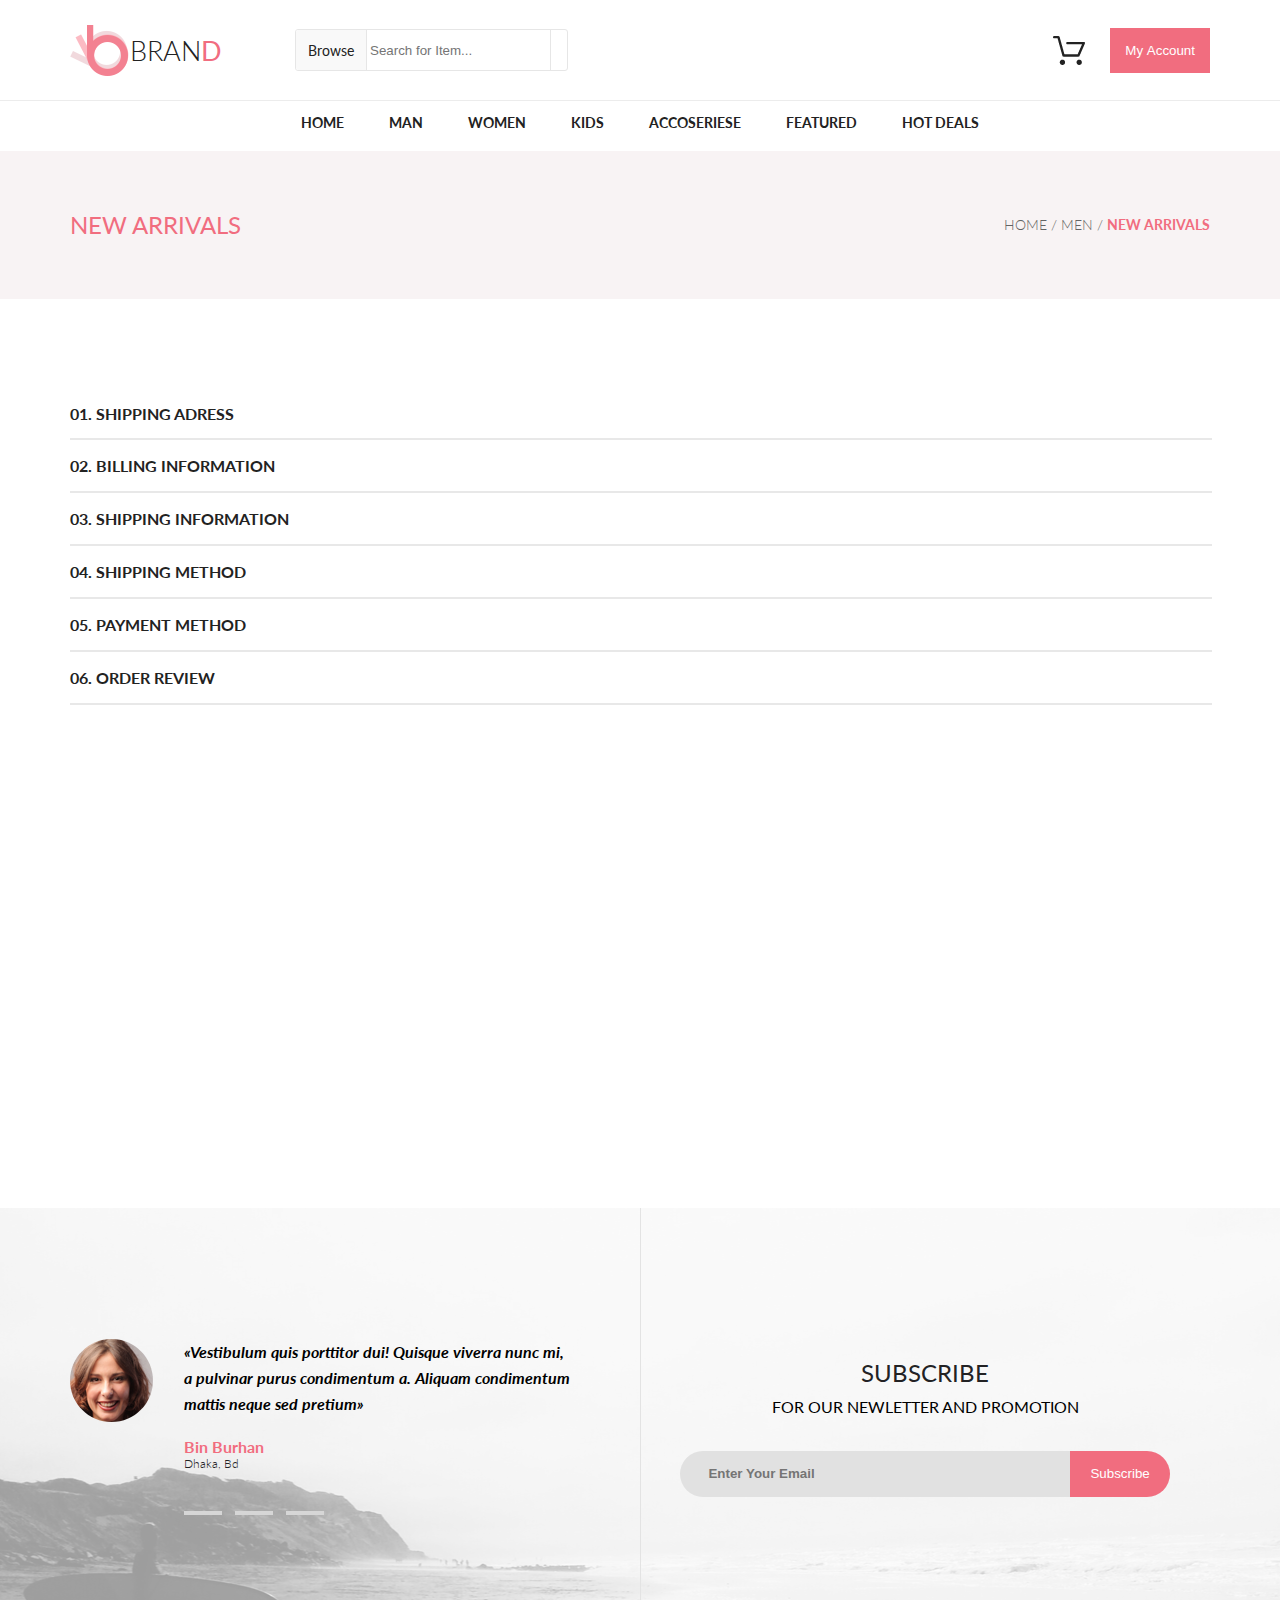
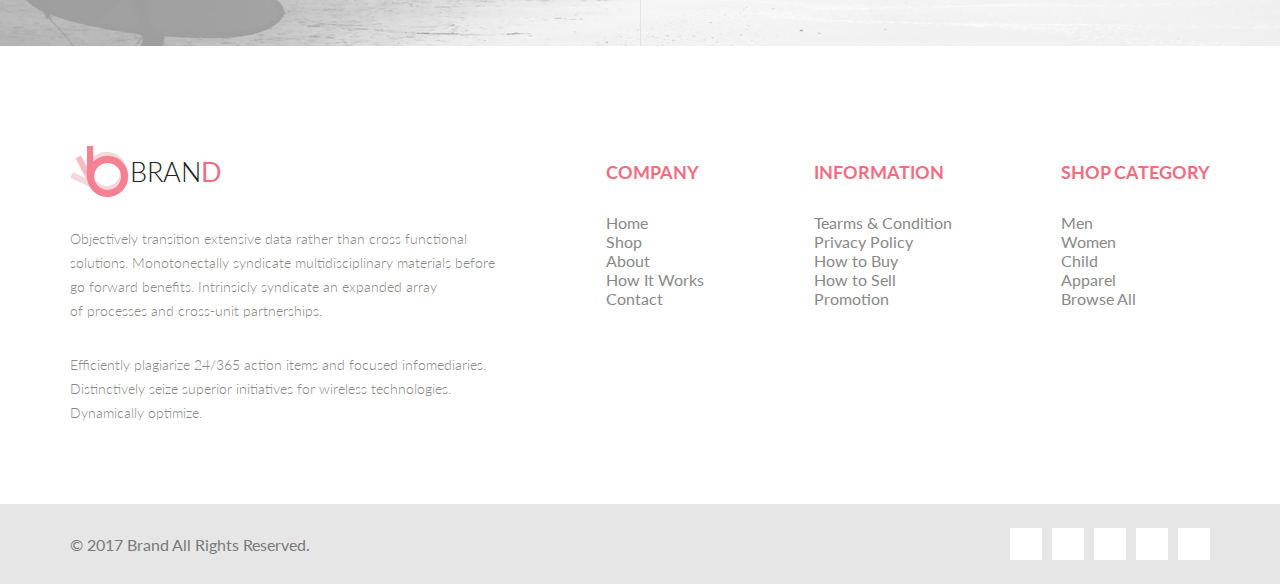
==== commit cc955d44: "Проверил" ====
--- a/Checkout.html
+++ b/Checkout.html
@@ -18,38 +18,40 @@
                 <input placeholder="Search for Item..." type="text">
                 <button> <i class="fas fa-search"></i> </button>
             </form> <img class="headerCart" src="images/cart.png" alt="">
-            <button class="accountBtn"> My Account <i class="fas fa-caret-down"></i> </button>
+            <button class="accountBtn"> My&nbsp;Account <i class="fas fa-caret-down"></i> </button>
         </div>
     </header>
     <nav class="topNav highlighting"> <a href="">Home</a> <a href="">Man</a> <a href="">Women</a> <a href="">Kids</a> <a href="">Accoseriese</a> <a href="">Featured</a> <a href="">Hot Deals </a> </nav>
     <div class="arrivalsNew">
         <div class="container"><b>New Arrivals</b>
-            <p>Home / Men / <span>New Arrivals</span></p>
+            <p>Home&nbsp;/ Men&nbsp;/ <span>New Arrivals</span></p>
         </div>
     </div>
     <main class="checkInfo container">
         <div class="checkInfo__Adress">
             <div class="dropDown">
                 <input type="checkbox" id="drop__adress" class="dropped">
-                <label for="drop__adress"><p class="button__drop">01. Shipping Adress</p></label>
+                <label for="drop__adress">
+                    <p class="button__drop">01. Shipping Adress</p>
+                </label>
                 <div class="checkInfo__form">
                     <form class="shippingCheck">
-                        <p>Check as a guest or register</p> <span>Register with us for future convenience</span>
+                        <p>Check as&nbsp;a&nbsp;guest or&nbsp;register</p> <span>Register with&nbsp;us for future convenience</span>
                         <br>
                         <div class="inForm">
-                            <input name="checkRadio" type="radio"> Checkout as guest
+                            <input name="checkRadio" type="radio"> Checkout as&nbsp;guest
                             <br>
                             <input name="checkRadio" type="radio"> Register
                             <br> </div>
-                        <p>Register and save time!</p> <span>Register with us for future convenience</span>
+                        <p>Register and save time!</p> <span>Register with&nbsp;us for future convenience</span>
                         <br> <span><i class="fas fa-angle-double-right"></i> Fast and easy checkout</span>
-                        <br> <span><i class="fas fa-angle-double-right"></i> Easy access to your order history and status</span>
+                        <br> <span><i class="fas fa-angle-double-right"></i> Easy access to&nbsp;your order history and status</span>
                         <br>
                         <button>Continue</button>
                     </form>
                     <form class="shippingRegister">
                         <p>Already registed?</p>
-                        <br> <span>Please log in below</span>
+                        <br> <span>Please log in&nbsp;below</span>
                         <br> <b>Email address <i>*</i></b>
                         <br>
                         <input type="text">
@@ -85,7 +87,7 @@
                 <div class="reviewUnit">
                     <div class="reviewUnitLeft"> <img src="images/reviewPerson.png" alt=""> </div>
                     <div class="reviewUnitRight">
-                        <blockquote> “Vestibulum quis porttitor dui! Quisque viverra nunc mi, a pulvinar purus condimentum a. Aliquam condimentum mattis neque sed pretium” </blockquote>
+                        <blockquote> &laquo;Vestibulum quis porttitor dui! Quisque viverra nunc&nbsp;mi, a&nbsp;pulvinar purus condimentum&nbsp;a. Aliquam condimentum mattis neque sed pretium&raquo; </blockquote>
                         <div class="reviewName"> Bin Burhan </div>
                         <div class="reviewFrom"> Dhaka, Bd </div>
                         <div class="reviewsSwitch">
@@ -112,19 +114,19 @@
             <a href="#">
                 <div class="logo"> BRAN<span>D</span> </div>
             </a>
-            <div class="footerBrand__TextFir"> Objectively transition extensive data rather than cross functional solutions. Monotonectally syndicate multidisciplinary materials before go forward benefits. Intrinsicly syndicate an expanded array of processes and cross-unit partnerships. </div>
+            <div class="footerBrand__TextFir"> Objectively transition extensive data rather than cross functional solutions. Monotonectally syndicate multidisciplinary materials before go&nbsp;forward benefits. Intrinsicly syndicate an&nbsp;expanded array of&nbsp;processes and cross-unit partnerships. </div>
             <div class="footerBrand__TextSec"> Efficiently plagiarize 24/365 action items and focused infomediaries. Distinctively seize superior initiatives for wireless technologies. Dynamically optimize. </div>
         </div>
         <div class="footerColumn">
-            <h2>COMPANY</h2> <a href="">Home</a> <a href="">Shop</a> <a href="">About</a> <a href="">How It Works</a> <a href="">Contact</a> </div>
+            <h2>COMPANY</h2> <a href="">Home</a> <a href="">Shop</a> <a href="">About</a> <a href="">How It&nbsp;Works</a> <a href="">Contact</a> </div>
         <div class="footerColumn">
-            <h2>INFORMATION</h2> <a href="">Tearms & Condition</a> <a href="">Privacy Policy</a> <a href="">How to Buy</a> <a href="">How to Sell</a> <a href="">Promotion</a> </div>
+            <h2>INFORMATION</h2> <a href="">Tearms &amp;&nbsp;Condition</a> <a href="">Privacy Policy</a> <a href="">How to&nbsp;Buy</a> <a href="">How to&nbsp;Sell</a> <a href="">Promotion</a> </div>
         <div class="footerColumn">
             <h2>SHOP CATEGORY</h2> <a href="">Men</a> <a href="">Women</a> <a href="">Child</a> <a href="">Apparel</a> <a href="">Browse All</a> </div>
     </footer>
     <div class="copyrights">
         <div class="container copyrightsWrap">
-            <div class="copyrightsLeft"> &copy; 2017 Brand All Rights Reserved. </div>
+            <div class="copyrightsLeft"> &copy;&nbsp;2017 Brand All Rights Reserved. </div>
             <div class="copyrightsRight"> <a href=""><i class="fab fa-facebook-f"></i></a> <a href=""><i class="fab fa-twitter"></i></a> <a href=""><i class="fab fa-linkedin-in"></i></a> <a href=""><i class="fab fa-pinterest-p"></i></a> <a href=""><i class="fab fa-google-plus-g"></i></a> </div>
         </div>
     </div>
